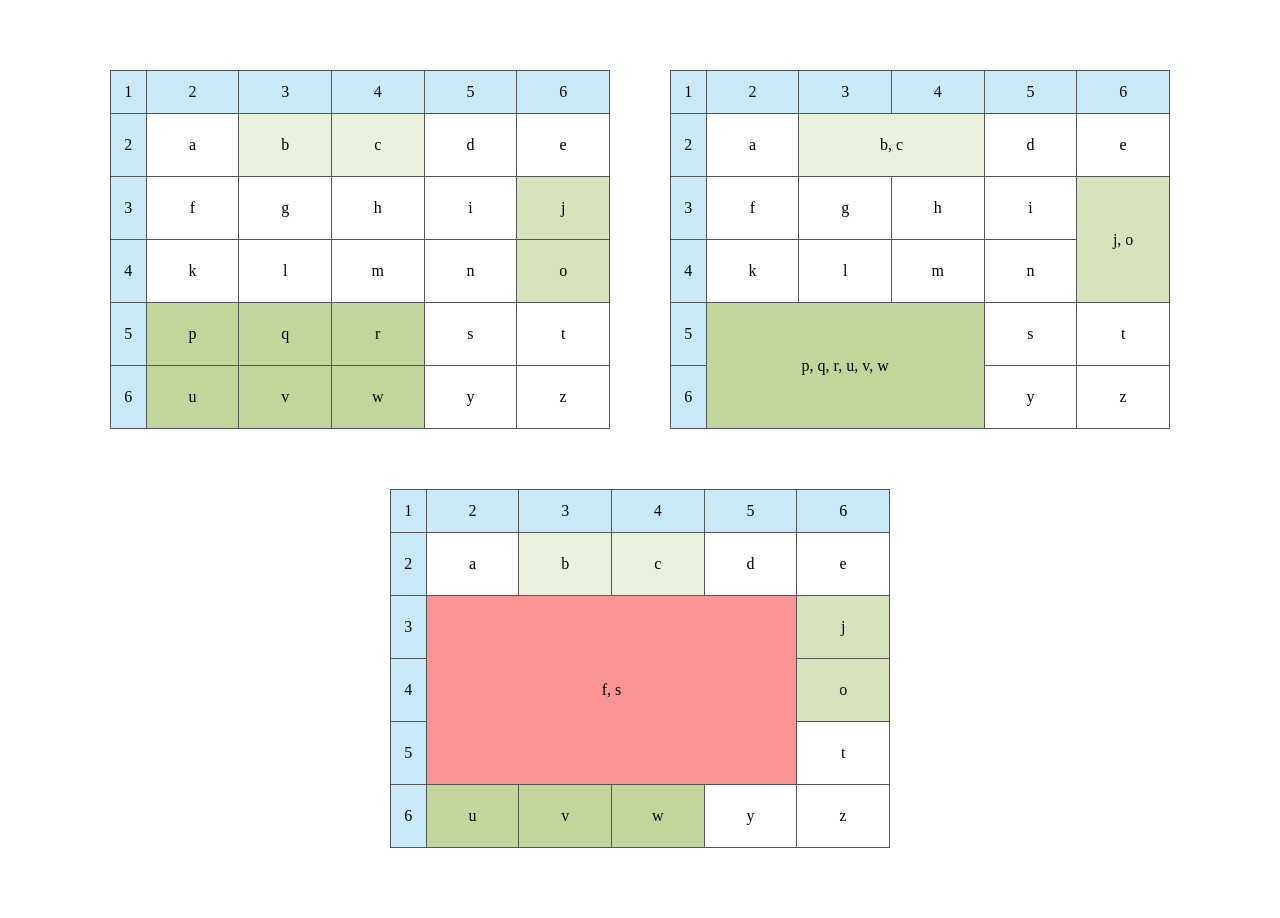
==== 10a/index.html @ 7bf177ae "Add files via upload" ====
<!DOCTYPE html>
<html>
  <head>
    <meta charset="UTF-8">
    <title>Tabele Sporek</title>
    <style>
    body {
      display: flex;
      justify-content: center;
      flex-wrap: wrap;
      margin: 40px;
      color: black;
    }

    table {
      border-collapse: collapse;
      table-layout: fixed;
      width: 500px;
      margin: 30px;
    }

    th, td {
      vertical-align: middle;
      text-align: center;
      border: 1px solid #555;
      width: 10px;
      height: 60px;
    }
    .kolor1 {
      background-color: #eaf2dd;
    }

    .kolor2 {
      background-color: #d7e3bd;
    }

    .kolor3 {
      background-color: #c2d69b;
    }
    .kolor4 {
      background-color: rgb(251, 148, 148);
    }
    th {
        height: 40px;
      background: #c9e9f8;
      font-weight: 400;
    }

    th:first-child {
      width: 2px;
    }


    </style>
  </head>
  <body>
    <table>
      <tr>
	<th>1</th> <th>2</th> <th>3</th> <th>4</th> <th>5</th> <th>6</th>
      </tr>
      <tr>
	<th>2</th> <td>a</td> <td class="kolor1">b</td ><td class="kolor1">c</td> <td>d</td> <td>e</td>
      </tr>
      <tr>
	<th>3</th> <td>f</td> <td>g</td> <td>h</td> <td>i</td> <td class="kolor2">j</td>
      </tr>
      <tr>
	<th>4</th> <td>k</td> <td>l</td> <td>m</td> <td>n</td> <td class="kolor2">o</td>
      </tr>
      <tr>
	<th>5</th> <td class="kolor3">p</td> <td class="kolor3">q</td> <td class="kolor3">r</td> <td>s</td> <td>t</td>
      </tr>
      <tr>
	<th>6</th> <td class="kolor3">u</td> <td class="kolor3">v</td> <td class="kolor3">w</td> <td>y</td> <td>z</td>
      </tr>
    </table> 

    <table>
      <tr>
	<th>1</th> <th>2</th> <th>3</th> <th>4</th> <th>5</th> <th>6</th>
      </tr>
      <tr>
	<th>2</th> <td>a</td> <td colspan="2" class="kolor1">b, c</td> <td>d</td> <td>e</td>
      </tr>
      <tr>
	<th>3</th> <td>f</td> <td>g</td> <td>h</td> <td>i</td> <td rowspan="2" class="kolor2">j, o</td>
      </tr>
      <tr>
	<th>4</th> <td>k</td> <td>l</td> <td>m</td> <td>n</td>
      </tr>
      <tr>
	<th>5</th> <td colspan="3" rowspan="2" class="kolor3">p, q, r, u, v, w</td> <td>s</td> <td>t</td>
      </tr>
      <tr>
	<th>6</th> <td>y</td> <td>z</td>
      </tr>
    </table>

    <table>
      <tr>
	<th>1</th> <th>2</th> <th>3</th> <th>4</th> <th>5</th> <th>6</th>
      </tr>
      <tr>
	<th>2</th> <td>a</td> <td class="kolor1">b</td ><td class="kolor1">c</td> <td>d</td> <td>e</td>
      </tr>
      <tr>
	<th>3</th> <td colspan="4" rowspan="3" class="kolor4">f, s</td> <td class="kolor2">j</td>
      </tr>
      <tr>
	<th>4</th> <td class="kolor2">o</td>
      </tr>
      <tr>
	<th>5</th> <td>t</td>
      </tr>
      <tr>
	<th>6</th> <td class="kolor3">u</td> <td class="kolor3">v</td> <td class="kolor3">w</td> <td>y</td> <td>z</td>
      </tr>
    </table> 
  </body>
</html>
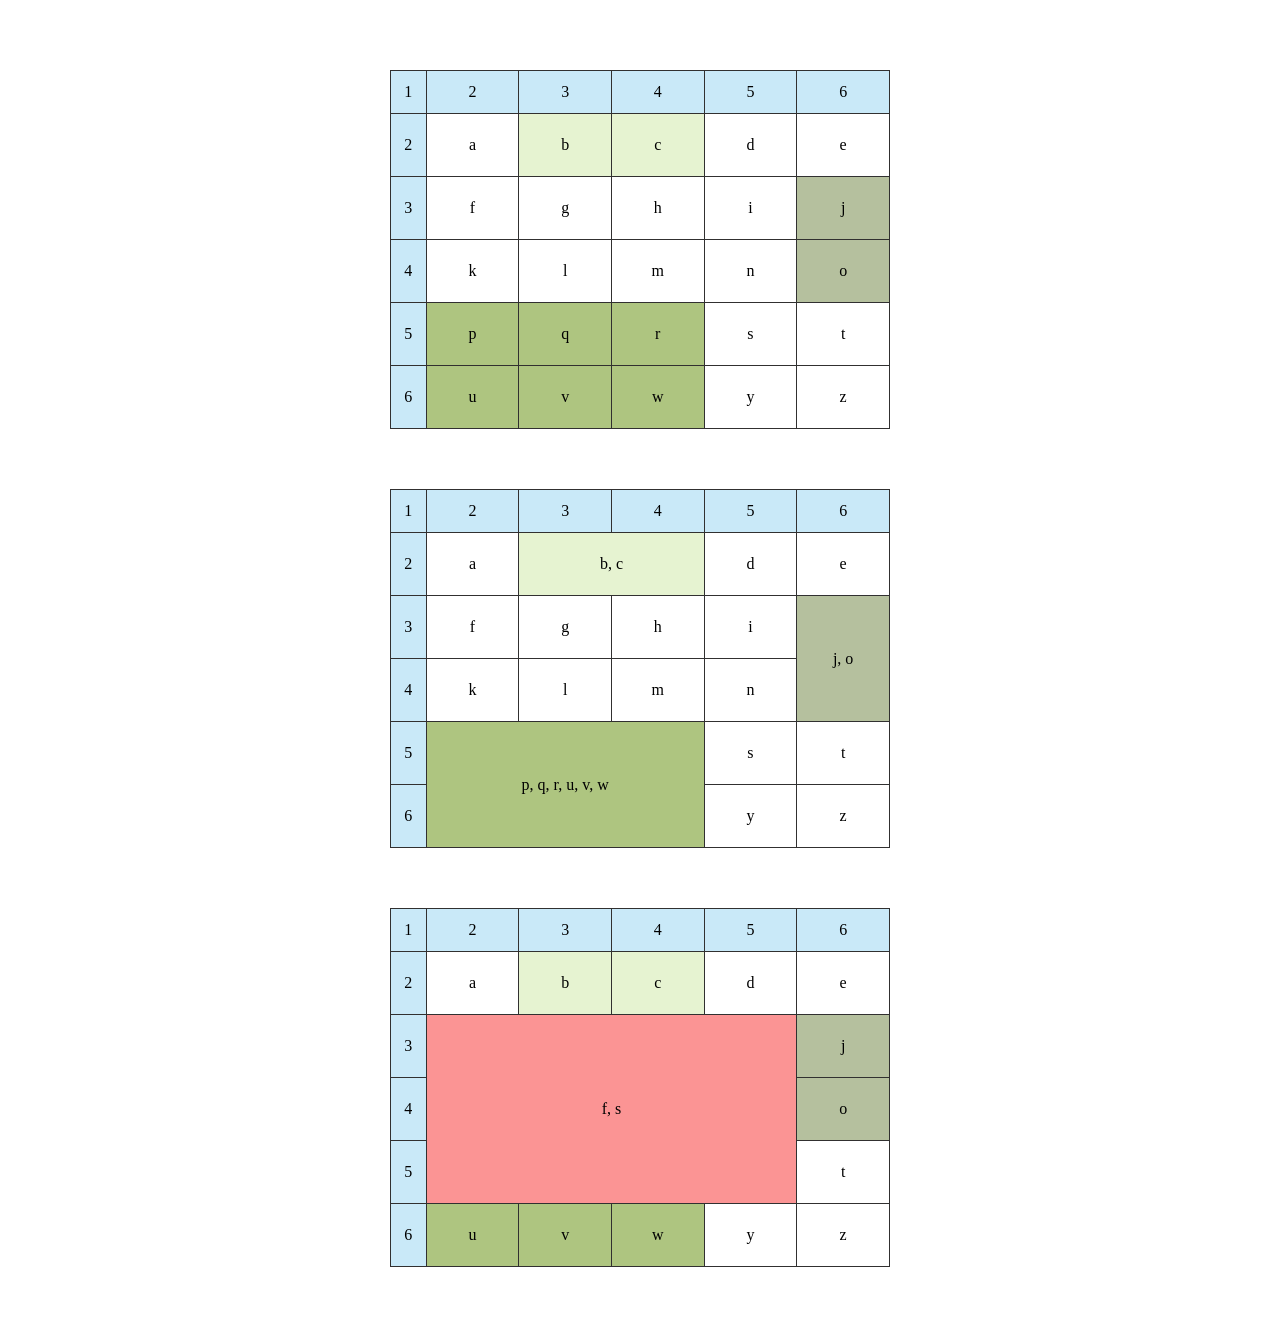
==== commit 44425ffe: "Add files via upload" ====
--- a/10a/index.html
+++ b/10a/index.html
@@ -6,8 +6,8 @@
     <style>
     body {
       display: flex;
-      justify-content: center;
-      flex-wrap: wrap;
+      flex-direction: column;
+      align-items: center;
       margin: 40px;
       color: black;
     }
@@ -22,20 +22,20 @@
     th, td {
       vertical-align: middle;
       text-align: center;
-      border: 1px solid #555;
+      border: 1px solid #313030;
       width: 10px;
       height: 60px;
     }
     .kolor1 {
-      background-color: #eaf2dd;
+      background-color: #e6f3d1;
     }
 
     .kolor2 {
-      background-color: #d7e3bd;
+      background-color: #b5c09e;
     }
 
     .kolor3 {
-      background-color: #c2d69b;
+      background-color: #aec580;
     }
     .kolor4 {
       background-color: rgb(251, 148, 148);
